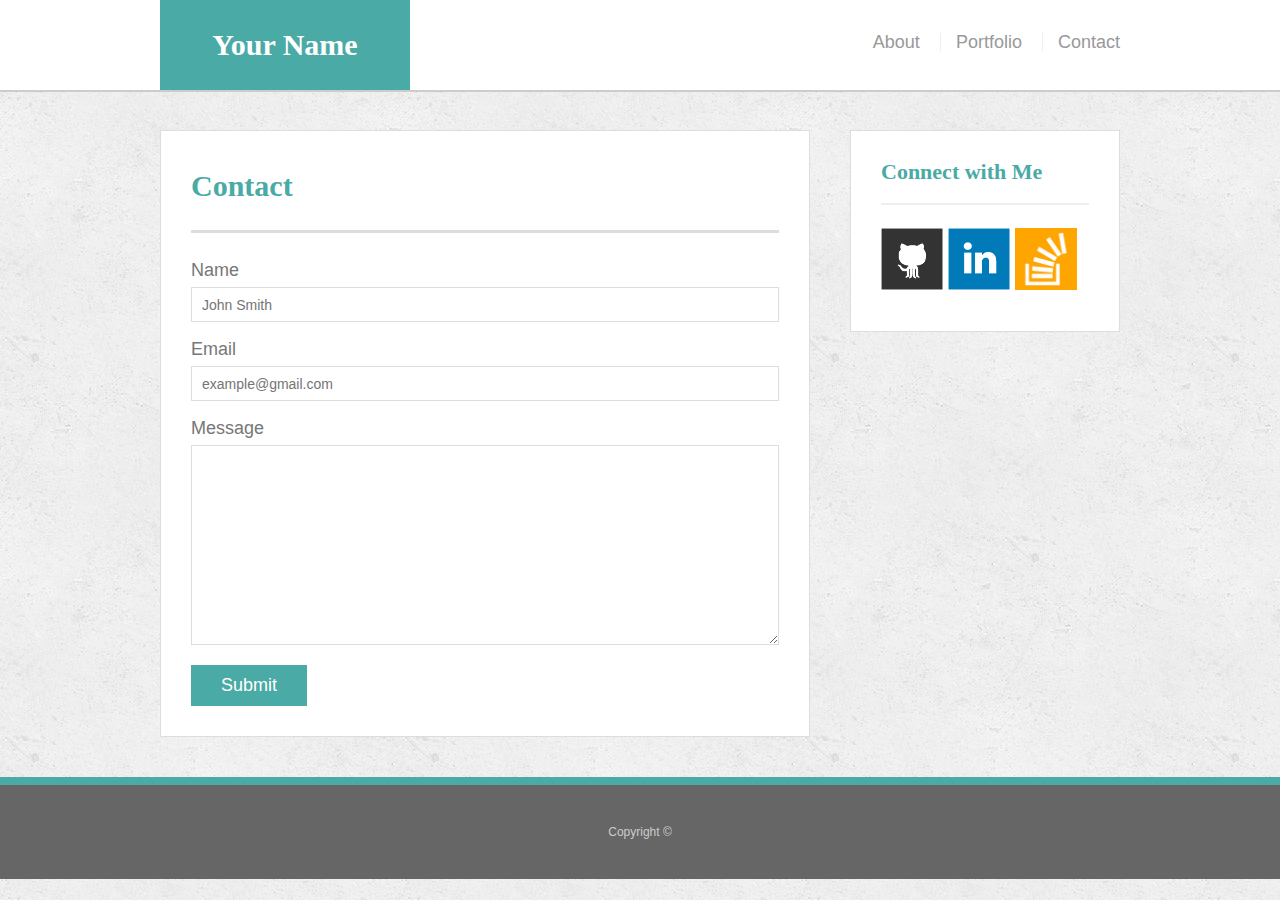
==== contact.html @ f7c29741 "Added Skeletons" ====
<!doctype html>
<html lang="en-us">

<head>
  <meta charset="UTF-8">
  <title>Contact | Your Name</title>
  <link rel="stylesheet" type="text/css" href="assets/css/reset.css">
  <link rel="stylesheet" type="text/css" href="assets/css/style.css">
</head>

<body>

  <header id="masthead">
    <div class="container">
      <a href="index.html" id="logo">Your Name</a>
      <nav>
        <a href="index.html">About</a>
        <a href="portfolio.html">Portfolio</a>
        <a href="contact.html">Contact</a>
      </nav>
    </div>
  </header>

  <div id="main-container" class="container">
    <section class="main-section">
      <h1>Contact</h1>

      <form id="contact-form">
        <ul>
          <li>
            <label for="name">Name</label>
            <input type="text" id="name" name="name" placeholder="John Smith" required="required">
          </li>
          <li>
            <label for="email">Email</label>
            <input type="email" id="email" name="email" placeholder="example@gmail.com" required="required">
          </li>
          <li>
            <label for="message">Message</label>
            <textarea id="message" name="message" required="required"></textarea>
          </li>
        </ul>
        <input type="submit">
      </form>

    </section>

    <section class="sidebar">
      <div id="connect">
        <h2>Connect with Me</h2>

        <a href="#"><img src="assets/images/github-128.png" class="social" alt="GitHub" /></a>
        <a href="#"><img src="assets/images/linkedin-128.png" class="social" alt="LinkedIn" /></a>
        <a href="#"><img src="assets/images/stackoverflow-128.png" class="social" alt="Stack Overflow" /></a>
      </div>
    </section>
  </div>

  <footer>
    <div class="container">
      Copyright &copy; 
    </div>
  </footer>
</body>

</html>
---- assets/css/style.css ----
body {
  font-family: Arial, "Helvetica Neue", Helvetica, sans-serif;
  font-size: 18px;
  line-height: 34px;
  color: #777;
  background: url("../images/concrete_seamless.png");
}

* {
  box-sizing: border-box;
}

/* general */

.container {
  width: 100%;
  max-width: 960px;
  margin: 0 auto;
  clear: both;
}

h1,
h2,
h3,
p {
  margin-bottom: 20px;
}

p:last-child {
  margin-bottom: 0;
}

h1,
h2,
h3 {
  font-family: Georgia, Times, "Times New Roman", serif;
  font-weight: 700;
  color: #4aaaa5;
}

h1 {
  padding-bottom: 20px;
  font-size: 30px;
  line-height: 49px;
  border-bottom: 3px solid #ddd;
}

h2,
h3 {
  font-size: 22px;
}

/* header */

#masthead {
  position: fixed;
  z-index: 99;
  width: 100%;
  margin: 0 0 30px;
  overflow: auto;
  color: #fff;
  background: #fff;
  border-bottom: 2px solid #ccc;
}

#logo {
  float: left;
  width: 250px;
  height: 90px;
  font-family: Georgia, Times, "Times New Roman", serif;
  font-size: 30px;
  font-weight: 700;
  line-height: 90px;
  color: #fff;
  text-align: center;
  text-decoration: none;
  background: #4aaaa5;
}

nav {
  float: right;
  margin-top: 25px;
}

nav a {
  display: inline-block;
  padding-left: 15px;
  margin-left: 15px;
  line-height: 18px;
  color: #999;
  text-decoration: none;
  border-left: 1px solid #efefef;
}

nav a:first-child {
  border-left: 0 none;
}

/* footer */

footer {
  padding: 30px 0;
  clear: both;
  font-size: 12px;
  color: #fff;
  color: #ccc;
  text-align: center;
  background: #666;
  border-top: 8px solid #4aaaa5;
}

/* sidebar */

.sidebar {
  float: right;
  width: 100%;
  max-width: 270px;
  padding: 30px;
  margin-bottom: 20px;
  background: #fff;
  border: 1px solid #ddd;
}

h3,
.sidebar h2 {
  padding-bottom: 20px;
  margin-bottom: 15px;
  line-height: 22px;
  border-bottom: 2px solid #eee;
}

.social {
  width: 62px;
  height: 62px;
  margin-top: 8px;
  margin-right: 5px;
}

.social:last-child {
  margin-right: 0;
}

/* main */

#main-container {
  padding-top: 130px;
}

.main-section {
  float: left;
  width: 100%;
  max-width: 650px;
  padding: 30px;
  margin: 0 0 40px;
  background: #fff;
  border: 1px solid #ddd;
}

/* portfolio page */

.work {
  position: relative;
  float: left;
  width: 274px;
  margin: 20px 0 25px;
  overflow: auto;
}

.work:nth-child(even) {
  margin-right: 40px;
}

.work img {
  width: 100%;
  border: 0 none;
  opacity: 0.8;
}

.work h3 {
  position: absolute;
  bottom: 20px;
  width: 100%;
  padding: 15px;
  margin-bottom: 0;
  font-weight: 300;
  line-height: 30px;
  color: #fff;
  text-align: center;
  background: #4aaaa5;
  border-bottom: 0;
}

.auth-image {
  float: left;
  width: 200px;
  height: auto;
  margin-top: 10px;
  margin-right: 25px;
}

/* contact page */

#contact-form ul {
  margin-bottom: 20px;
}

#contact-form li {
  margin-bottom: 10px;
}

label,
input[type=text],
input[type=email],
textarea {
  display: block;
  width: 100%;
}

input[type=text],
input[type=email],
textarea {
  height: 35px;
  padding: 0 10px;
  font-size: 14px;
  border: 1px solid #ddd;
}

textarea {
  height: 200px;
}

input[type=submit] {
  padding: 10px 30px;
  font-size: 18px;
  color: #fff;
  cursor: pointer;
  background: #4aaaa5;
  border: 0 none;
}
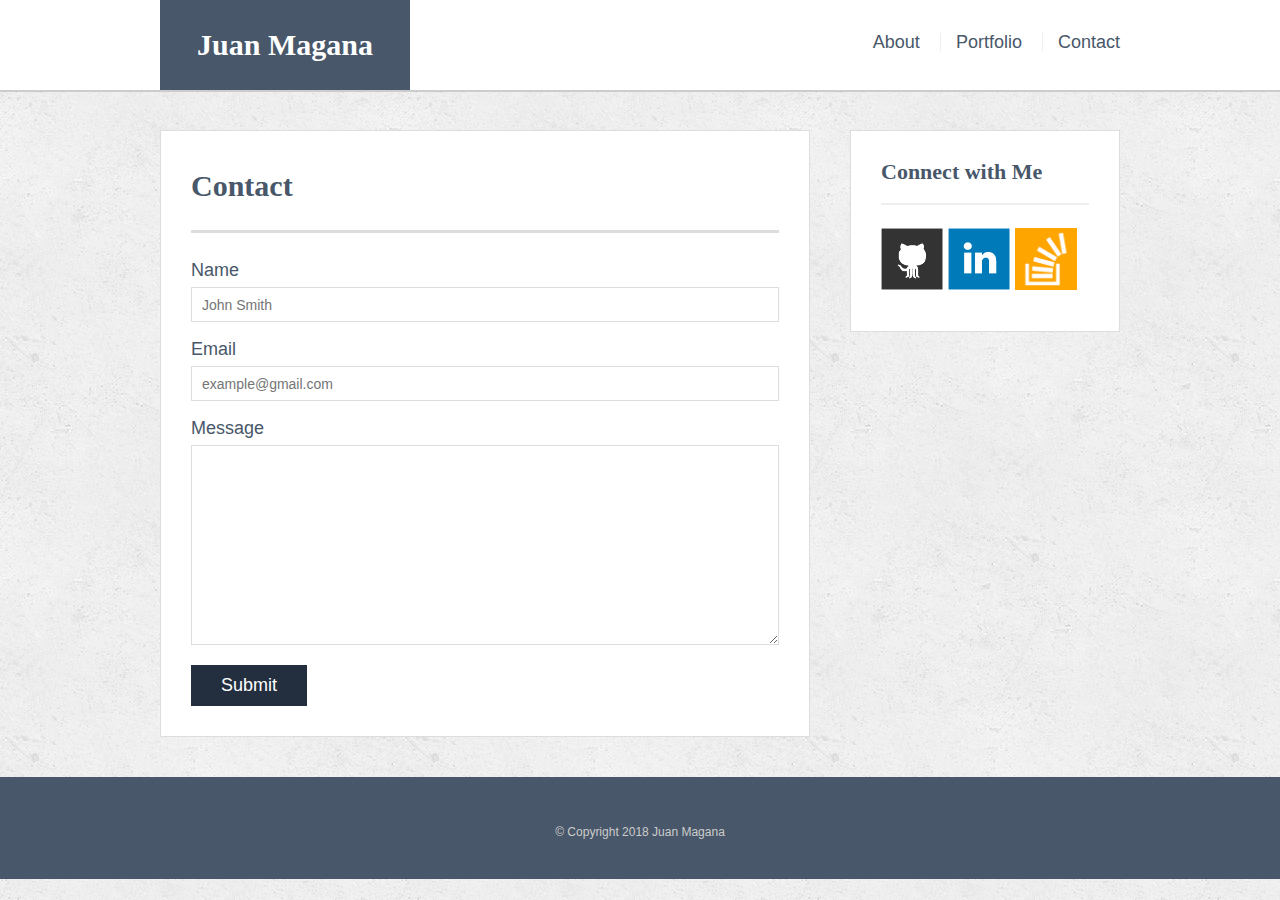
==== commit 87f46b77: "Added Styles" ====
--- a/contact.html
+++ b/contact.html
@@ -3,7 +3,8 @@
 
 <head>
   <meta charset="UTF-8">
-  <title>Contact | Your Name</title>
+  <meta name="viewport" content="width=device-width, initial-scale=1">
+  <title>Contact | Juan Magana</title>
   <link rel="stylesheet" type="text/css" href="assets/css/reset.css">
   <link rel="stylesheet" type="text/css" href="assets/css/style.css">
 </head>
@@ -12,7 +13,7 @@
 
   <header id="masthead">
     <div class="container">
-      <a href="index.html" id="logo">Your Name</a>
+      <a href="index.html" id="logo">Juan Magana</a>
       <nav>
         <a href="index.html">About</a>
         <a href="portfolio.html">Portfolio</a>
@@ -58,7 +59,7 @@
 
   <footer>
     <div class="container">
-      Copyright &copy; 
+      &copy; Copyright 2018 Juan Magana
     </div>
   </footer>
 </body>
--- a/assets/css/style.css
+++ b/assets/css/style.css
@@ -2,7 +2,7 @@
   font-family: Arial, "Helvetica Neue", Helvetica, sans-serif;
   font-size: 18px;
   line-height: 34px;
-  color: #777;
+  color: #485769;;
   background: url("../images/concrete_seamless.png");
 }
 
@@ -35,7 +35,7 @@
 h3 {
   font-family: Georgia, Times, "Times New Roman", serif;
   font-weight: 700;
-  color: #4aaaa5;
+  color: #485769;
 }
 
 h1 {
@@ -74,7 +74,7 @@
   color: #fff;
   text-align: center;
   text-decoration: none;
-  background: #4aaaa5;
+  background: #485769;
 }
 
 nav {
@@ -87,7 +87,7 @@
   padding-left: 15px;
   margin-left: 15px;
   line-height: 18px;
-  color: #999;
+  color: #485769;;
   text-decoration: none;
   border-left: 1px solid #efefef;
 }
@@ -105,8 +105,8 @@
   color: #fff;
   color: #ccc;
   text-align: center;
-  background: #666;
-  border-top: 8px solid #4aaaa5;
+  background: #485769;
+  border-top: 8px solid #485769;
 }
 
 /* sidebar */
@@ -234,6 +234,90 @@
   font-size: 18px;
   color: #fff;
   cursor: pointer;
-  background: #4aaaa5;
+  background: #232f3f;
   border: 0 none;
 }
+
+
+
+/*Media Queries*/
+/***************/
+@media only screen and (max-width: 980px){
+    .main-section{ 
+
+      max-width: 310px;
+    }
+
+    .container{
+      max-width: 610px;
+    }
+
+    .auth-image{
+      width: 250px;
+      padding-bottom: 15px;
+    }
+}
+@media only screen and (max-width: 768px)  {
+    #masthead {
+    position: absolute;
+  }
+  .container {
+    width: 95%;
+    margin: 0 auto;
+    clear: both;
+  }
+  nav {
+    float: right;
+    margin-top: 25px;
+    padding-right: 15px;
+  }
+  .main-section {
+    max-width: 768px;
+    padding: 30px;
+  }
+  .sidebar {
+    max-width: 768px;
+  }
+  h1 {
+    padding-bottom: 5px;
+    font-size: 22px;
+    border-bottom: 2px solid #ddd;
+  }
+}
+@media only screen and (max-width: 640px){
+    body {
+      font-size: 14px;
+    }
+    #masthead {
+      height: 150px;
+    }
+    .container {
+      width: 100%;
+      max-width: 640px;
+    }
+
+    nav {
+      float: right;
+      margin-top: 12px;
+      width: 100%;
+      text-align: center;
+      font-size: 20px;
+    }
+    nav a {
+      display: inline-block;
+      line-height: 18px;
+      color: #999;
+      text-decoration: none;
+      border-left: 1px solid #efefef;
+    }
+    #logo {
+      width: 100%;
+    }
+    #main-container{
+      padding-top: 170px;
+      width: 95%;
+    }
+    .auth-image {
+      width: 100%;
+    }
+}
